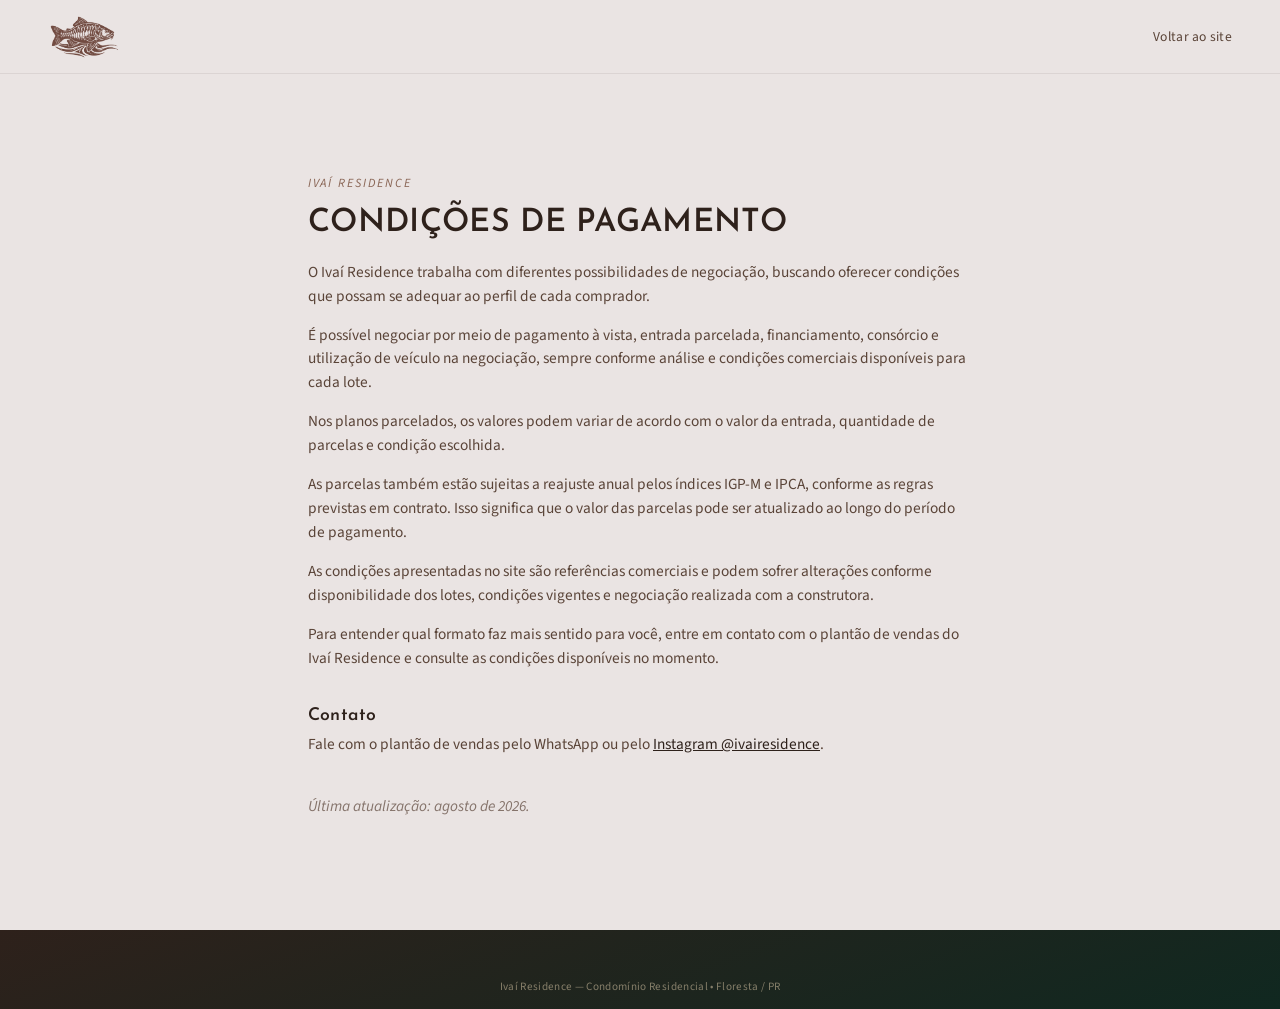
==== condicoes-pagamento.html @ ee7fdf20 "Update pricing to new commercial conditions, add Condições de Pagamento page - Lote 198,5 m²: à vist" ====
<!doctype html>
<html lang="pt-BR">
<head>
<meta charset="utf-8">
<!-- Google Tag Manager -->
<script>(function(w,d,s,l,i){w[l]=w[l]||[];w[l].push({'gtm.start':
new Date().getTime(),event:'gtm.js'});var f=d.getElementsByTagName(s)[0],
j=d.createElement(s),dl=l!='dataLayer'?'&l='+l:'';j.async=true;j.src=
'https://www.googletagmanager.com/gtm.js?id='+i+dl;f.parentNode.insertBefore(j,f);
})(window,document,'script','dataLayer','GTM-MCKL9KH2');</script>
<!-- End Google Tag Manager -->
<!-- Google tag (gtag.js) -->
<script async src="https://www.googletagmanager.com/gtag/js?id=G-HH1TP2XEQV"></script>
<script>
  window.dataLayer = window.dataLayer || [];
  function gtag(){dataLayer.push(arguments);}
  gtag('js', new Date());

  gtag('config', 'G-HH1TP2XEQV');
</script>
<!-- Meta Pixel Code -->
<script>
!function(f,b,e,v,n,t,s)
{if(f.fbq)return;n=f.fbq=function(){n.callMethod?
n.callMethod.apply(n,arguments):n.queue.push(arguments)};
if(!f._fbq)f._fbq=n;n.push=n;n.loaded=!0;n.version='2.0';
n.queue=[];t=b.createElement(e);t.async=!0;
t.src=v;s=b.getElementsByTagName(e)[0];
s.parentNode.insertBefore(t,s)}(window, document,'script',
'https://connect.facebook.net/en_US/fbevents.js');
fbq('init', '4480060432242990');
fbq('track', 'PageView');
</script>
<!-- End Meta Pixel Code -->
<meta name="viewport" content="width=device-width,initial-scale=1">
<title>Condições de Pagamento | Ivaí Residence</title>
<meta name="robots" content="noindex">
<link rel="preconnect" href="https://fonts.googleapis.com">
<link rel="preconnect" href="https://fonts.gstatic.com" crossorigin>
<link href="https://fonts.googleapis.com/css2?family=Josefin+Sans:wght@500;600;700&family=Source+Sans+Pro:ital,wght@0,400;0,600;1,400&display=swap" rel="stylesheet">
<link rel="stylesheet" href="styles.css">
<style>
  .policy{max-width:760px;margin:0 auto;padding:6rem clamp(1.2rem,4vw,3rem);}
  .policy h1{font-size:2rem;margin-bottom:1.2rem;}
  .policy h2{font-size:1.1rem;text-transform:none;margin-top:2.2rem;}
  .policy p, .policy li{color:var(--marrom-medio);font-size:.96rem;}
  .policy a{color:var(--marrom-noturno);text-decoration:underline;}
  .policy-updated{margin-top:2.4rem;font-size:.82rem;opacity:.7;}
</style>
</head>
<body>
<!-- Google Tag Manager (noscript) -->
<noscript><iframe src="https://www.googletagmanager.com/ns.html?id=GTM-MCKL9KH2"
height="0" width="0" style="display:none;visibility:hidden"></iframe></noscript>
<!-- End Google Tag Manager (noscript) -->
<!-- Meta Pixel Code (noscript) -->
<noscript><img height="1" width="1" style="display:none"
src="https://www.facebook.com/tr?id=4480060432242990&ev=PageView&noscript=1"
/></noscript>
<!-- End Meta Pixel Code (noscript) -->

<header class="topbar">
  <a class="brand" href="index.html"><img class="brand-logo" src="assets/fish-icon.png" alt="Ivaí Residence"></a>
  <nav id="mainNav"><a href="index.html">Voltar ao site</a></nav>
</header>

<main class="policy">
  <span class="eyebrow">IVAÍ RESIDENCE</span>
  <h1>Condições de Pagamento</h1>

  <p>O Ivaí Residence trabalha com diferentes possibilidades de negociação, buscando oferecer condições que possam se adequar ao perfil de cada comprador.</p>

  <p>É possível negociar por meio de pagamento à vista, entrada parcelada, financiamento, consórcio e utilização de veículo na negociação, sempre conforme análise e condições comerciais disponíveis para cada lote.</p>

  <p>Nos planos parcelados, os valores podem variar de acordo com o valor da entrada, quantidade de parcelas e condição escolhida.</p>

  <p>As parcelas também estão sujeitas a reajuste anual pelos índices IGP-M e IPCA, conforme as regras previstas em contrato. Isso significa que o valor das parcelas pode ser atualizado ao longo do período de pagamento.</p>

  <p>As condições apresentadas no site são referências comerciais e podem sofrer alterações conforme disponibilidade dos lotes, condições vigentes e negociação realizada com a construtora.</p>

  <p>Para entender qual formato faz mais sentido para você, entre em contato com o plantão de vendas do Ivaí Residence e consulte as condições disponíveis no momento.</p>

  <h2>Contato</h2>
  <p>Fale com o plantão de vendas pelo WhatsApp ou pelo <a href="https://www.instagram.com/ivairesidence/" target="_blank" rel="noopener">Instagram @ivairesidence</a>.</p>

  <p class="policy-updated"><em>Última atualização: agosto de 2026.</em></p>
</main>

<footer class="closing" style="padding-top:3rem;">
  <p class="closing-meta">Ivaí Residence — Condomínio Residencial • Floresta / PR</p>
</footer>

</body>
</html>
---- styles.css ----
/* IVAÍ RESIDENCE — stylesheet baseado no Guia da Marca (paleta terrosa, Josefin Sans + Source Sans Pro) */

:root{
  --marrom-noturno:#2E211B;
  --marrom-escuro:#3D2A22;
  --marrom-medio:#5A4438;
  --marrom:#714B41;
  --terracota:#8A6656;
  --bege:#EAE4E3;
  --verde-escuro:#102820;
  --verde-cacador:#4C6444;
  --cafe-noir:#4D2D18;
  --terra-crua:#8A6240;
  --caqui:#CABA9C;

  --font-title:'Josefin Sans', sans-serif;
  --font-body:'Source Sans Pro', sans-serif;

  --max: 1180px;
}

*{box-sizing:border-box;}
html{scroll-behavior:smooth;}
body{
  margin:0;
  background:var(--bege);
  color:var(--marrom-noturno);
  font-family:var(--font-body);
  line-height:1.55;
  -webkit-font-smoothing:antialiased;
  overflow-x:hidden;
}
img{max-width:100%;display:block;}
a{color:inherit;text-decoration:none;}
h1,h2,h3{
  font-family:var(--font-title);
  text-transform:uppercase;
  letter-spacing:.01em;
  margin:0 0 .4em;
  font-weight:600;
  line-height:1.15;
}
p{margin:0 0 1em;}

.eyebrow{
  display:inline-block;
  font-family:var(--font-body);
  font-style:italic;
  font-size:.78rem;
  letter-spacing:.16em;
  text-transform:uppercase;
  color:var(--terracota);
  margin-bottom:.9em;
}
.eyebrow.light{color:var(--caqui);}
.section-label{
  font-family:var(--font-body);
  font-style:italic;
  font-size:.78rem;
  letter-spacing:.14em;
  text-transform:uppercase;
  color:var(--terracota);
  margin-bottom:1.4em;
}

/* Botões ------------------------------------------------------------------ */
.button{
  display:inline-flex;align-items:center;gap:.55em;
  padding:.95em 2.1em;
  border-radius:32px;
  font-family:var(--font-title);
  text-transform:uppercase;
  letter-spacing:.05em;
  font-size:.85rem;
  font-weight:600;
  border:1px solid transparent;
  transition:transform .18s ease, box-shadow .18s ease, opacity .18s ease;
  box-shadow:0 6px 18px rgba(46,33,27,.14);
}
.button:hover{transform:translateY(-2px);box-shadow:0 10px 22px rgba(46,33,27,.2);}
.button-primary{background:var(--terracota);color:var(--bege);}
.button-primary:hover{background:#976f5f;}
.button-whatsapp{background:#25D366;color:#fff;}
.button-whatsapp:hover{background:#1EBE5A;}
.button-outline{
  background:transparent;color:var(--marrom-noturno);
  border-color:var(--terracota);box-shadow:none;padding:.75em 1.5em;font-size:.78rem;
}
.button-outline:hover{background:rgba(138,102,86,.08);transform:none;}
.button-lg{padding:1.15em 2.8em;font-size:.92rem;}
.btn-icon{width:18px;height:18px;flex:none;}

.text-cta{
  display:inline-block;margin-top:2.2rem;
  font-family:var(--font-title);font-weight:600;text-transform:uppercase;letter-spacing:.07em;
  font-size:.98rem;color:var(--marrom-noturno);
  border-bottom:2px solid var(--terracota);padding-bottom:4px;
}
.text-cta.light{color:var(--bege);border-color:var(--terra-crua);}

/* Header / nav ------------------------------------------------------------ */
.topbar{
  position:sticky;top:0;z-index:60;
  display:flex;align-items:center;justify-content:space-between;
  padding:.85rem clamp(1.2rem,4vw,3rem);
  background:rgba(234,228,227,.94);
  backdrop-filter:blur(6px);
  border-bottom:1px solid rgba(46,33,27,.08);
}
.brand{display:flex;align-items:center;gap:.6rem;}
.brand-logo{height:46px;width:auto;}
.topbar nav{display:flex;align-items:center;gap:1.6rem;}
.topbar nav a{font-size:.85rem;letter-spacing:.02em;color:var(--marrom-medio);}
.topbar nav a:hover{color:var(--marrom-noturno);}
.nav-instagram{display:inline-flex;align-items:center;gap:.4em;}
.nav-instagram svg{width:19px;height:19px;flex:none;}
.nav-instagram-label{display:none;}
.nav-cta{
  background:var(--marrom-noturno);color:var(--bege) !important;
  padding:.6em 1.3em;border-radius:24px;
  font-family:var(--font-title);text-transform:uppercase;
  font-size:.78rem;letter-spacing:.06em;
}
.nav-toggle{
  display:none;flex-direction:column;justify-content:center;gap:5px;
  width:34px;height:34px;background:none;border:none;cursor:pointer;padding:0;
}
.nav-toggle span{display:block;height:2px;width:100%;background:var(--marrom-noturno);border-radius:2px;transition:transform .2s ease, opacity .2s ease;}
.nav-toggle.open span:nth-child(1){transform:translateY(7px) rotate(45deg);}
.nav-toggle.open span:nth-child(2){opacity:0;}
.nav-toggle.open span:nth-child(3){transform:translateY(-7px) rotate(-45deg);}

/* Hero ---------------------------------------------------------------------- */
.hero{
  position:relative;
  min-height:94vh;
  display:flex;align-items:center;justify-content:center;text-align:center;
  padding:6rem clamp(1.2rem,4vw,3rem) 3rem;
  color:var(--bege);
  overflow:hidden;
}
.hero-bg{
  position:absolute;left:0;right:0;top:-15%;bottom:-15%;
  background-size:cover;background-position:center;
  z-index:0;will-change:transform;
}
.hero-content{position:relative;z-index:1;display:flex;flex-direction:column;align-items:center;max-width:640px;}
.hero-badge{
  display:inline-block;border:1px solid rgba(234,228,227,.45);
  color:var(--bege);font-size:.72rem;letter-spacing:.14em;text-transform:uppercase;
  padding:.4em 1.1em;border-radius:20px;margin-bottom:1.4rem;
}
.hero-brand{display:flex;align-items:center;gap:.7rem;margin-bottom:.5rem;}
.hero-brand-icon{height:50px;width:auto;}
.hero-brand-word{
  font-family:var(--font-title);font-weight:600;
  font-size:clamp(1.6rem,3.8vw,2.4rem);
  letter-spacing:.1em;text-transform:uppercase;
  color:var(--bege);
}
.hero-content h1{font-size:clamp(1.1rem,2.6vw,1.7rem);font-style:italic;font-weight:500;letter-spacing:.02em;color:var(--caqui);margin-bottom:1.4em;}
.hero-content .button{padding:.8em 1.8em;font-size:.8rem;}
.hero-stats{
  margin-top:1.8rem;display:flex;flex-wrap:wrap;justify-content:center;gap:.5rem;
  font-size:.84rem;color:var(--caqui);letter-spacing:.02em;
}
.hero-stats .dot{opacity:.5;}
.hero-stats em{font-style:normal;color:var(--caqui);}

/* Movimento sutil ao rolar a página ------------------------------------------
   Tudo aqui dentro é ignorado quando o usuário pede menos movimento
   (prefers-reduced-motion), e o conteúdo já nasce visível nesse caso. */
@media (prefers-reduced-motion: no-preference){
  .hero-content-in{animation:heroIn 1s ease both;}
  @keyframes heroIn{
    from{opacity:0;transform:translateY(18px);}
    to{opacity:1;transform:translateY(0);}
  }

  .reveal{
    opacity:0;
    transform:translateY(26px);
    transition:opacity .7s ease, transform .7s ease;
  }
  .reveal.is-visible{opacity:1;transform:translateY(0);}

  .reveal-scale{
    opacity:0;
    transform:scale(.96);
    transition:opacity .7s ease, transform .7s ease;
  }
  .reveal-scale.is-visible{opacity:1;transform:scale(1);}

  [data-parallax]{will-change:transform;}

  /* Peixe da marca — nada pra direita, depois pro lado esquerdo, e assenta
     na posição original. Uma vez só ao carregar, depois fica parado. */
  @keyframes fishFade{
    0%{opacity:0;}
    30%{opacity:1;}
    100%{opacity:1;}
  }
  @keyframes fishSwim{
    0%{transform:translateX(0) rotate(0deg);}
    38%{transform:translateX(20px) rotate(6deg);}
    70%{transform:translateX(-10px) rotate(-5deg);}
    100%{transform:translateX(0) rotate(0deg);}
  }
  .fish-anim{animation:fishFade 1.9s ease both, fishSwim 1.9s cubic-bezier(.45,.05,.55,.95) both;}
  /* O peixe do hero já está dentro de um bloco que faz fade-in (.hero-content-in);
     aqui só o movimento de nadar, coordenado com esse fade. */
  .hero-brand-icon.fish-anim{animation:fishSwim 1.9s cubic-bezier(.45,.05,.55,.95) .4s both;}
}

@media (hover:hover) and (pointer:fine) and (prefers-reduced-motion: no-preference){
  @keyframes fishHover{
    0%,100%{transform:translateX(0) rotate(0deg);}
    50%{transform:translateX(2px) rotate(-3deg);}
  }
  .brand:hover .fish-anim,
  .hero-brand:hover .fish-anim{animation:fishHover 1s ease;}
}


/* Generic section spacing -------------------------------------------------- */
.section{padding:4.4rem clamp(1.2rem,4vw,3rem);max-width:var(--max);margin:0 auto;}

.loc-intro{max-width:640px;margin-bottom:2.6rem;}
.loc-intro p{color:var(--marrom-medio);font-size:1.05rem;}
.loc-media-row{display:grid;grid-template-columns:1fr 1fr;gap:2.4rem;align-items:start;}

/* Carrossel de fotos — nativo (scroll-snap), funciona igual em mobile e desktop -- */
.media-carousel-caption{
  font-family:var(--font-title);text-transform:uppercase;letter-spacing:.06em;
  font-size:.78rem;color:var(--marrom-medio);margin-bottom:.7rem;
}
.carousel{position:relative;border-radius:4px;overflow:hidden;aspect-ratio:4/3;}
.carousel-track{
  display:flex;height:100%;overflow-x:auto;scroll-snap-type:x mandatory;
  scrollbar-width:none;-ms-overflow-style:none;
}
.carousel-track::-webkit-scrollbar{display:none;}
.carousel-slide{flex:0 0 100%;scroll-snap-align:start;height:100%;}
.carousel-slide img{width:100%;height:100%;object-fit:cover;display:block;}
.carousel-arrow{
  position:absolute;top:50%;transform:translateY(-50%);
  width:36px;height:36px;border-radius:50%;border:none;
  background:rgba(46,33,27,.55);color:var(--bege);
  display:flex;align-items:center;justify-content:center;
  font-size:1.3rem;line-height:1;cursor:pointer;z-index:2;
  transition:background .18s ease;
}
.carousel-arrow:hover{background:rgba(46,33,27,.8);}
.carousel-arrow-prev{left:.7rem;}
.carousel-arrow-next{right:.7rem;}
.carousel-arrow[hidden]{display:none;}
.carousel-dots{
  position:absolute;bottom:.8rem;left:0;right:0;
  display:flex;justify-content:center;gap:.4rem;z-index:2;
}
.carousel-dots[hidden]{display:none;}
.carousel-dot{
  width:7px;height:7px;border-radius:50%;background:rgba(234,228,227,.55);
  border:none;padding:0;cursor:pointer;transition:background .18s ease, transform .18s ease;
}
.carousel-dot.is-active{background:var(--bege);transform:scale(1.35);}
.big-stat{
  display:block;font-family:var(--font-title);font-size:1.5rem;
  color:var(--marrom-noturno);margin-bottom:.6rem;letter-spacing:.02em;
}
.chips{display:flex;flex-wrap:wrap;gap:.6rem;margin-top:1.2rem;margin-bottom:1.8rem;}
.chips span{
  border:1px solid var(--terracota);color:var(--marrom);
  padding:.35em .9em;border-radius:30px;font-size:.8rem;
}

/* Mapa ----------------------------------------------------------------------- */
.map-card{
  border:1px solid rgba(46,33,27,.14);border-radius:8px;
  padding:1.3rem;display:flex;flex-direction:column;gap:1rem;
  background:rgba(255,255,255,.4);
}
.map-illustration{width:100%;height:auto;border-radius:4px;aspect-ratio:220/130;border:0;display:block;}
.map-card-text span{display:block;font-family:var(--font-title);font-size:1rem;letter-spacing:.03em;}
.map-card-text small{color:var(--marrom-medio);font-size:.82rem;}
.map-card .button-outline{align-self:flex-start;}

/* Pra quem é — tipografia + ícone fino, sem cards, sem foto --------------- */
.audience-v2{text-align:center;}
.audience-v2 .section-label{font-size:.88rem;}
.audience-v2-grid{display:grid;grid-template-columns:repeat(4,1fr);gap:2.6rem;text-align:center;}
.audience-v2-grid article{padding:0 .4rem;border-left:1px solid rgba(46,33,27,.12);}
.audience-v2-grid article:first-child{border-left:none;}
.a-icon{width:30px;height:30px;color:var(--terracota);margin:0 auto 1.1rem;}
.audience-v2-grid h3{font-size:1.1rem;text-transform:none;letter-spacing:0;margin-bottom:.5em;}
.audience-v2-grid p{color:var(--marrom-medio);font-size:.92rem;margin:0;}
.audience-v2 > .text-cta{margin-top:2.6rem;}

/* Produto — sem cards, layout tipográfico integrado ------------------------ */
.product-v3{background:var(--marrom-noturno);color:var(--bege);}
.product-v3 .section-label{color:var(--bege);}
.product-v3 h2{font-size:clamp(1.9rem,3.4vw,2.7rem);color:var(--bege);max-width:32ch;margin-bottom:2.2rem;}
.product-v3-row{display:grid;grid-template-columns:repeat(4,1fr);}
.p3-item{padding:1.6rem 1.6rem 1.6rem 0;border-left:1px solid rgba(234,228,227,.16);padding-left:1.6rem;}
.p3-item:first-child{border-left:none;padding-left:0;}
.p3-item strong{display:block;font-family:var(--font-title);font-weight:600;font-size:1.7rem;margin-bottom:.4em;color:var(--bege);}
.p3-size-slots{display:flex;flex-wrap:wrap;gap:.5rem;margin-bottom:.5em;}
.p3-size-slot{
  display:inline-block;border:1px solid rgba(234,228,227,.4);border-radius:6px;
  padding:.3em .7em;font-family:var(--font-title);font-weight:600;
  font-size:1.05rem;color:var(--bege);
}
.p3-item span{color:var(--bege);font-weight:600;font-size:.9rem;}

/* Condições — dois modelos lado a lado --------------------------------------- */
.conditions{background:var(--verde-escuro);color:var(--bege);padding:4.4rem clamp(1.2rem,4vw,3rem);text-align:center;}
.conditions-inner{max-width:880px;margin:0 auto;}
.conditions-inner h2{font-size:clamp(1.8rem,3.4vw,2.6rem);color:var(--bege);margin-bottom:.6rem;}
.sold-note{font-size:.86rem;margin-bottom:.5rem;}
.sold-updated{font-size:.74rem;color:var(--caqui);opacity:.8;margin-bottom:2.2rem;}
.sold-badge{
  display:inline-block;background:var(--terracota);color:var(--bege);
  font-family:var(--font-title);font-size:.82rem;letter-spacing:.03em;
  padding:.5em 1.2em;border-radius:30px;margin-bottom:.6em;
}

/* Condições — dois "produtos" (tamanhos de terreno), cada um com opções clicáveis
   que abrem o WhatsApp direto, em vez de uma tabela de preços --------------- */
.lot-products{display:grid;grid-template-columns:1fr 1fr;gap:2.2rem;margin:2.4rem 0 1.6rem;text-align:left;}
.lot-product-head{display:flex;align-items:baseline;gap:.5em;margin-bottom:1.1rem;}
.lot-product-eyebrow{font-family:var(--font-body);font-style:italic;font-size:.76rem;letter-spacing:.14em;text-transform:uppercase;color:var(--caqui);}
.lot-product-head h3{font-size:1.4rem;color:var(--bege);margin:0;}
.lot-options{display:flex;flex-direction:column;gap:.9rem;}
.lot-option{
  display:flex;flex-direction:column;
  border:1px solid rgba(234,228,227,.2);border-radius:10px;
  padding:1.2rem 1.3rem;background:rgba(234,228,227,.05);
}
.lot-option-label{display:block;color:var(--caqui);text-transform:uppercase;letter-spacing:.08em;font-size:.72rem;margin-bottom:.6em;}
.lot-option-row{display:flex;align-items:center;justify-content:space-between;gap:.8rem;flex-wrap:wrap;}
.lot-option-price{display:block;font-family:var(--font-title);font-size:1.5rem;font-weight:600;color:var(--bege);}
.lot-option-parcel-lead{display:block;color:var(--caqui);font-size:.8rem;margin-bottom:.1em;}
.lot-option-installment{
  display:block;font-family:var(--font-title);font-size:2rem;font-weight:600;
  color:var(--bege);line-height:1.15;margin-bottom:.5em;
}
.lot-option-unit{font-size:.5em;font-weight:400;letter-spacing:0;color:var(--caqui);}
.lot-option-down{display:block;color:var(--caqui);font-size:.86rem;}
.lot-option-terms{display:block;color:var(--caqui);opacity:.75;font-size:.74rem;margin-top:.2em;margin-bottom:.9em;}
.lot-option-text{color:var(--bege);font-weight:500;font-size:.9rem;margin:0;}
.lot-option-btn,.lot-option-btn-sm{
  display:flex;align-items:center;justify-content:center;gap:.4em;
  background:#25D366;color:#fff;
  font-family:var(--font-title);letter-spacing:.03em;text-align:center;
  transition:background .18s ease, transform .18s ease;
}
.lot-option-btn{margin-top:1em;padding:.65em .9em;border-radius:24px;font-size:.74rem;}
.lot-option-btn-sm{flex:none;padding:.4em .85em;border-radius:18px;font-size:.68rem;white-space:nowrap;}
.lot-option > .lot-option-btn-sm{align-self:flex-start;}
.lot-option-btn:hover,.lot-option-btn-sm:hover{background:#1EBE5A;transform:translateY(-1px);}
.lot-option-icon{width:14px;height:14px;flex:none;}
.lot-option-custom{background:rgba(234,228,227,.02);border-style:dashed;}
.lot-option-custom .lot-option-text{flex:1;}
.lot-note{font-size:.78rem;color:var(--caqui);opacity:.75;margin:0;}
.conditions-disclaimer{font-size:.72rem;color:var(--caqui);opacity:.55;margin:1.8rem 0 0;text-align:center;}

/* FAQ ------------------------------------------------------------------------- */
.faq{max-width:760px;text-align:center;}
.faq-title{font-size:clamp(1.6rem,3vw,2.1rem);margin-bottom:2.4rem;}
.faq-list{text-align:left;display:flex;flex-direction:column;}
.faq-item{border-bottom:1px solid rgba(46,33,27,.14);}
.faq-item:first-child{border-top:1px solid rgba(46,33,27,.14);}
.faq-q{
  width:100%;display:flex;justify-content:space-between;align-items:center;gap:1rem;
  background:none;border:none;text-align:left;cursor:pointer;
  padding:1.3rem 0;font-family:var(--font-body);font-size:1.15rem;color:var(--marrom-noturno);
}
.faq-q span{font-family:var(--font-title);font-size:1.3rem;color:var(--terracota);transition:transform .2s ease;flex:none;}
.faq-item.open .faq-q span{transform:rotate(45deg);}
.faq-a{max-height:0;overflow:hidden;transition:max-height .25s ease;}
.faq-item.open .faq-a{max-height:260px;}
.faq-a p{color:var(--marrom-medio);font-size:1rem;padding-bottom:1.3rem;margin:0;}
.faq > .text-cta{display:block;text-align:center;margin-top:2.4rem;}

/* CTA WhatsApp — só o botão, faixa simples entre o FAQ e o rodapé ------------ */
.visit-cta-simple{text-align:center;padding:1.6rem clamp(1.2rem,4vw,3rem);background:var(--bege);}

/* Fechamento — uma marca só, sem repetição, logo consertada ------------------- */
.closing{
  background:linear-gradient(160deg,var(--marrom-noturno),var(--verde-escuro));
  color:var(--bege);text-align:center;
  padding:1.8rem clamp(1.2rem,4vw,3rem) 1.1rem;
  display:flex;flex-direction:column;align-items:center;gap:.4rem;
}
.closing .logo-pill{
  display:inline-flex;align-items:center;justify-content:center;
  background:var(--bege);padding:.4rem;border-radius:50%;margin-bottom:.5rem;
  width:34px;height:34px;
}
.closing .logo-pill img{height:20px;width:20px;object-fit:contain;}
.closing h2{font-size:.95rem;color:var(--bege);margin:0;}
.closing strong{
  font-family:var(--font-title);font-style:italic;font-size:.8rem;
  color:var(--caqui);text-transform:none;font-weight:500;margin-bottom:.6rem;
}
.footer-sellers{display:flex;flex-wrap:wrap;justify-content:center;gap:1.4rem 1.8rem;margin-bottom:1.2rem;}
.footer-seller{
  display:flex;align-items:center;gap:.5em;
  font-size:.85rem;color:var(--caqui);letter-spacing:.02em;
}
.footer-seller:hover{color:var(--bege);}
.footer-seller .wa-icon{width:16px;height:16px;color:#25D366;flex:none;}
.footer-links{display:flex;flex-wrap:wrap;justify-content:center;gap:1.6rem;margin-bottom:.5rem;}
.footer-links a{
  display:flex;align-items:center;gap:.4em;
  font-size:.82rem;color:var(--caqui);letter-spacing:.02em;
}
.footer-links a:hover{color:var(--bege);}
.footer-links svg{width:16px;height:16px;}
.closing-meta{font-size:.76rem;color:var(--caqui);opacity:.6;margin:0;letter-spacing:.03em;}
.closing-legal{font-size:.7rem;color:var(--caqui);opacity:.5;margin:.3rem 0 0;letter-spacing:.02em;}

/* Pop-up de saída -------------------------------------------------------------- */
.exit-overlay{
  position:fixed;inset:0;background:rgba(46,33,27,.6);
  display:flex;align-items:center;justify-content:center;padding:1.2rem;z-index:100;
}
.exit-overlay[hidden]{display:none;}
.exit-card{
  position:relative;background:var(--bege);border-radius:10px;
  max-width:420px;width:100%;padding:2.6rem 2rem 2.2rem;text-align:center;
  box-shadow:0 20px 50px rgba(0,0,0,.3);
}
.exit-logo{height:34px;width:auto;margin:0 auto 1.2rem;}
.exit-card h3{font-family:var(--font-title);text-transform:none;font-size:1.25rem;letter-spacing:0;margin-bottom:1.6rem;color:var(--marrom-noturno);}
.exit-close{
  position:absolute;top:.6rem;right:.8rem;background:none;border:none;
  font-size:1.6rem;line-height:1;color:var(--marrom-medio);cursor:pointer;
}

/* Desktop — aperta os respiros entre seções e dá mais presença ao selo de vendas,
   mantendo o mobile intocado (ele já está aprovado) --------------------------- */
@media (min-width:901px){
  .section{padding:3.2rem clamp(1.2rem,4vw,3rem);}
  .conditions{padding:3.4rem clamp(1.2rem,4vw,3rem);}

  .audience-v2-grid{gap:2rem;}
  .loc-media-row{gap:2.6rem;}

  .product-v3 h2{margin-bottom:1.8rem;}
  .p3-item{padding-top:1.1rem;padding-bottom:1.1rem;}

  .conditions-inner h2{margin-bottom:1.1rem;}
  .sold-badge{
    font-size:.94rem;padding:.62em 1.5em;letter-spacing:.04em;
    box-shadow:0 6px 18px rgba(0,0,0,.18);
  }
  .sold-updated{margin-bottom:1.8rem;}

  .faq{max-width:var(--max);text-align:left;}
  .faq .section-label,
  .faq-title,
  .faq-list,
  .faq > .text-cta{max-width:900px;margin-left:0;margin-right:auto;}
  .faq-title{margin-bottom:1.8rem;}
  .faq > .text-cta{text-align:left;}

  .visit-cta-simple{padding:1.2rem clamp(1.2rem,4vw,3rem);}

  .closing{padding:1.2rem clamp(1.2rem,4vw,3rem) .8rem;gap:.3rem;}
  .closing .logo-pill{width:26px;height:26px;padding:.3rem;margin-bottom:.3rem;}
  .closing .logo-pill img{height:15px;width:15px;}
  .closing h2{font-size:.82rem;}
  .closing strong{font-size:.7rem;margin-bottom:.4rem;}
  .footer-links{gap:1.3rem;margin-bottom:.35rem;}
  .closing-meta{font-size:.7rem;}
}

@media (max-width:900px){
  .topbar nav{
    position:fixed;top:64px;left:0;right:0;
    background:var(--bege);flex-direction:column;align-items:stretch;
    gap:0;padding:.5rem clamp(1.2rem,4vw,3rem) 1.2rem;
    border-bottom:1px solid rgba(46,33,27,.1);
    transform:translateY(-8px);opacity:0;pointer-events:none;
    transition:opacity .18s ease, transform .18s ease;
  }
  .topbar nav.open{transform:translateY(0);opacity:1;pointer-events:auto;}
  .topbar nav a{padding:.85rem 0;border-bottom:1px solid rgba(46,33,27,.08);}
  .topbar nav a:last-child{border-bottom:none;}
  .nav-instagram-label{display:inline;}
  .nav-cta{text-align:center;margin-top:.6rem;}
  .nav-toggle{display:flex;}

  .hero{min-height:88vh;}
  .loc-media-row,.lot-products{grid-template-columns:1fr;}
  .lot-products{gap:2.6rem;}
  .audience-v2-grid,.product-v3-row{grid-template-columns:repeat(2,1fr);row-gap:2.2rem;}
  .audience-v2-grid article:nth-child(3),.p3-item:nth-child(3){border-left:none;}
}

@media (max-width:560px){
  .section{padding:3.6rem 1.2rem;}
  .hero-content h1{font-size:1.15rem;}
  .hero-brand-icon{height:38px;}
  .hero-brand-word{font-size:1.7rem;}
  .audience-v2-grid,.product-v3-row{grid-template-columns:1fr;}
  .audience-v2-grid article,.p3-item{border-left:none !important;padding-left:0 !important;}
  .audience-v2 .section-label{font-size:.95rem;}
  .audience-v2-grid h3{font-size:1.2rem;}
  .audience-v2-grid p{font-size:.96rem;}
  .button-lg{padding:1em 2rem;font-size:.85rem;}
}
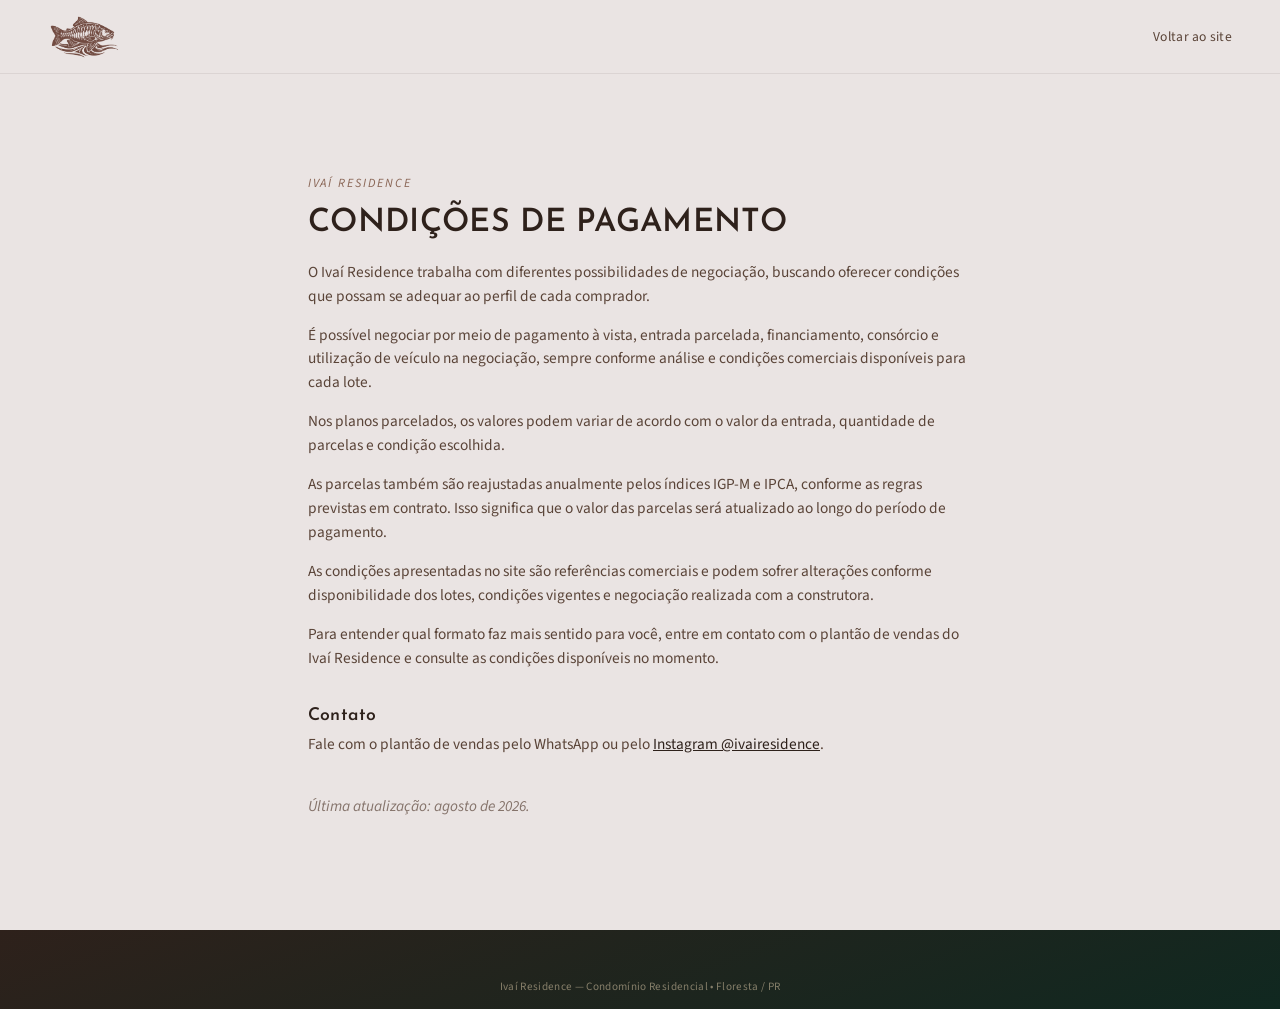
==== commit 43be5b5d: "Use definite language for annual IGPM/IPCA installment adjustment The adjustment happens every year " ====
--- a/condicoes-pagamento.html
+++ b/condicoes-pagamento.html
@@ -74,7 +74,7 @@
 
   <p>Nos planos parcelados, os valores podem variar de acordo com o valor da entrada, quantidade de parcelas e condição escolhida.</p>
 
-  <p>As parcelas também estão sujeitas a reajuste anual pelos índices IGP-M e IPCA, conforme as regras previstas em contrato. Isso significa que o valor das parcelas pode ser atualizado ao longo do período de pagamento.</p>
+  <p>As parcelas também são reajustadas anualmente pelos índices IGP-M e IPCA, conforme as regras previstas em contrato. Isso significa que o valor das parcelas será atualizado ao longo do período de pagamento.</p>
 
   <p>As condições apresentadas no site são referências comerciais e podem sofrer alterações conforme disponibilidade dos lotes, condições vigentes e negociação realizada com a construtora.</p>
 
--- a/styles.css
+++ b/styles.css
@@ -339,14 +339,13 @@
 .lot-option-label{display:block;color:var(--caqui);text-transform:uppercase;letter-spacing:.08em;font-size:.72rem;margin-bottom:.6em;}
 .lot-option-row{display:flex;align-items:center;justify-content:space-between;gap:.8rem;flex-wrap:wrap;}
 .lot-option-price{display:block;font-family:var(--font-title);font-size:1.5rem;font-weight:600;color:var(--bege);}
-.lot-option-parcel-lead{display:block;color:var(--caqui);font-size:.8rem;margin-bottom:.1em;}
 .lot-option-installment{
   display:block;font-family:var(--font-title);font-size:2rem;font-weight:600;
-  color:var(--bege);line-height:1.15;margin-bottom:.5em;
+  color:var(--bege);line-height:1.15;
 }
 .lot-option-unit{font-size:.5em;font-weight:400;letter-spacing:0;color:var(--caqui);}
-.lot-option-down{display:block;color:var(--caqui);font-size:.86rem;}
-.lot-option-terms{display:block;color:var(--caqui);opacity:.75;font-size:.74rem;margin-top:.2em;margin-bottom:.9em;}
+.lot-option-down{display:block;color:var(--bege);font-weight:400;font-size:.86rem;margin-top:.6em;}
+.lot-option-fine{color:var(--caqui);opacity:.6;font-size:.68rem;line-height:1.4;margin:.5em 0 0;}
 .lot-option-text{color:var(--bege);font-weight:500;font-size:.9rem;margin:0;}
 .lot-option-btn,.lot-option-btn-sm{
   display:flex;align-items:center;justify-content:center;gap:.4em;
@@ -378,8 +377,9 @@
 .faq-q span{font-family:var(--font-title);font-size:1.3rem;color:var(--terracota);transition:transform .2s ease;flex:none;}
 .faq-item.open .faq-q span{transform:rotate(45deg);}
 .faq-a{max-height:0;overflow:hidden;transition:max-height .25s ease;}
-.faq-item.open .faq-a{max-height:260px;}
+.faq-item.open .faq-a{max-height:600px;}
 .faq-a p{color:var(--marrom-medio);font-size:1rem;padding-bottom:1.3rem;margin:0;}
+.faq-a p.faq-fine{font-size:.8rem;opacity:.7;margin-top:-.9rem;}
 .faq > .text-cta{display:block;text-align:center;margin-top:2.4rem;}
 
 /* CTA WhatsApp — só o botão, faixa simples entre o FAQ e o rodapé ------------ */
